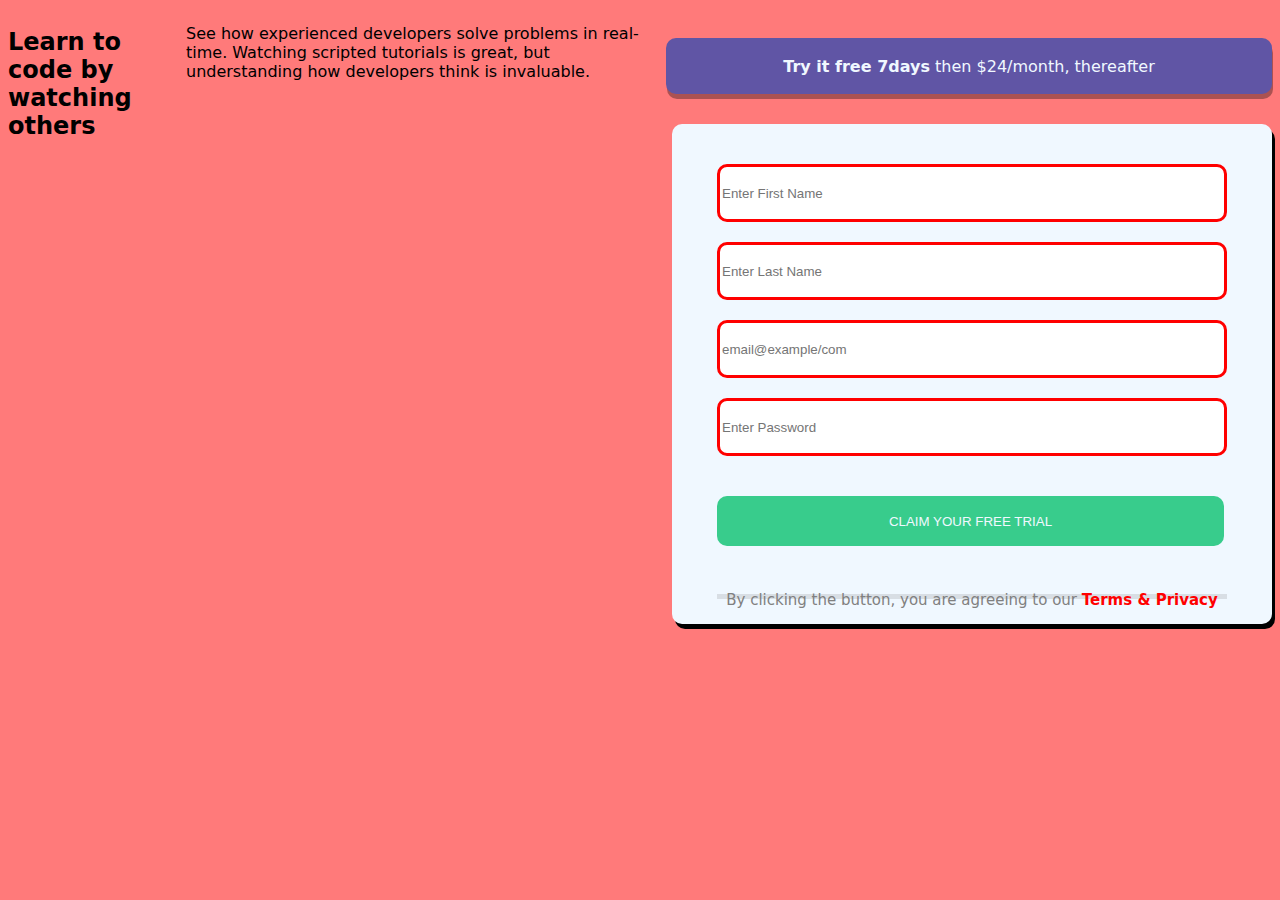
==== index.html @ 1fc63baa "Add files via upload" ====
<!DOCTYPE html>
<html lang="en">
<head>
    <meta charset="UTF-8">
    <meta http-equiv="X-UA-Compatible" content="IE=edge">
    <meta name="viewport" content="width=device-width, initial-scale=1.0">
    <title>Sign In</title>
    <link rel="stylesheet" href="style.css">

    <link rel="stylesheet" href="https://fonts.google.com/specimen/Lexend+Deca">
    <link rel="stylesheet" href="https://fonts.google.com/specimen/Big+Shoulders+Display">
</head>
<body>
    <h2>Learn to code by watching others</h2>
    <p>
        See how experienced developers solve problems in real-time. 
        Watching scripted tutorials is great, but understanding how developers think is invaluable.
    </p>
    <div class="box">
         <div class="container1">
                <p><b>Try it free 7days</b> then $24/month, thereafter</p>
        </div>
        <form>
            <div class="container2">
                <div>
                    <i class="icon-error.svg"></i>
                    <input type="text" placeholder="Enter First Name" name="first" required="First Name cannot be empty" class="firstName" onkeyup="validateFirstName()">
                    <span class="firstNameError"></span>
                </div>
                <div>
                    <i class="icon-error.svg"></i>
                    <input type="text" placeholder="Enter Last Name" name="last" required="Last Name cannot be empty" class="lastName" onkeyup="validateLastName()">
                    <span class="lastNamerror"></span>
                </div>
                <div>
                    <i class="icon-error.svg"></i>
                    <input type="email" placeholder="email@example/com" name="mail" required="Looks like this is not an email" class="email" onkeyup="validateEmail()">
                    <span class="emailError"></span>
                </div>
                <div>
                    <i class="icon-error.svg"></i>
                    <input type="password" placeholder="Enter Password" name="psw" required="Password cannot be empty" class="password" onkeyup="validatePassword()">
                    <span class="pwdError"></span>
                </div>
                <div class="done">
                    <button type="submit" class="signupbtn">CLAIM YOUR FREE TRIAL</button>
                    <span class="btnError"></span>
                </div>
                <p>By clicking the button, you are agreeing to our <a href="#">Terms & Privacy</a></p>
            </div>
        </form>
    </div>
    <script src="script.js"></script>
</body>
</html>
---- style.css ----
html{
    width: 100%;
}

body{
    font-family: system-ui, -apple-system, BlinkMacSystemFont, 'Segoe UI', Roboto, Oxygen, Ubuntu, Cantarell, 'Open Sans', 'Helvetica Neue', sans-serif;
    background-image: url(bg-intro-desktop.png);
    background-color: hsl(0, 100%, 74%);
    display: inline-flex;
}

form{
    float: right;
    box-shadow: 3px 5px;
    background-color: aliceblue;
    width: 600px;
    height: 500px;
    display: inline-flex;
}

.container1 {
    background-color: hsl(248, 32%, 49%);
    width: 600px;
    height: 50px;
    border-radius: 10px;
    text-align: center;
    margin: 30px auto;
    padding: 3px;
    color: aliceblue;
    box-shadow: 1px 5px rgba(13, 9, 9, 0.349);
}

.container2{
    box-shadow: 0px 5px rgba(65, 57, 57, 0.136);
    display: flex;
    flex-direction: column;
    margin: 30px auto;
}

form{
    border-radius: 10px;
}

a{
    font-weight: bold;
    text-decoration: none;
    color: red;
}

input{
    margin: 10px auto;
    width: 500px;
    height: 50px;
    border: 3px solid red;
    border-radius: 10px;
}

button{
    margin: 30px auto;
    width: 507px;
    height: 50px;
    border-radius: 10px;
    background-color: hsl(154, 59%, 51%);
    color: aliceblue;
    border: none;
}

form p{
    text-align: center;
    font-size: 15px;
    color: gray;
}

button:hover{
    cursor: pointer;
}

  
  @media only screen and (max-width: 600px) {
    .form {
      width: 90%;
      padding: 2rem 0.5rem;
    }
  }
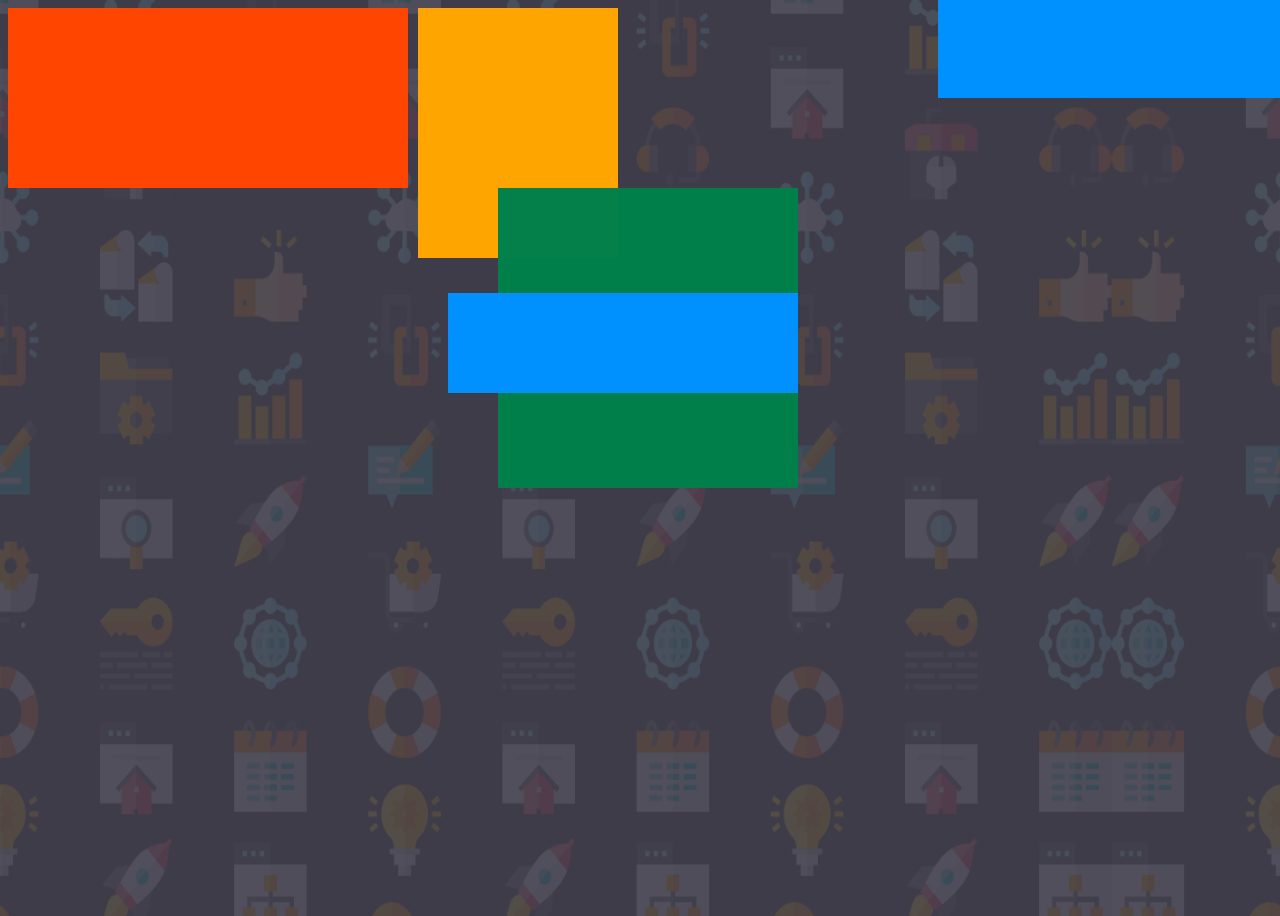
==== commit 7141e755: "Update index.html" ====
--- a/index.html
+++ b/index.html
@@ -4,52 +4,16 @@
     <meta charset="UTF-8">
     <meta http-equiv="X-UA-Compatible" content="IE=edge">
     <meta name="viewport" content="width=device-width, initial-scale=1.0">
-    <title>Sign In</title>
+    <title>Flexbox</title>
     <link rel="stylesheet" href="style.css">
-
-    <link rel="stylesheet" href="https://fonts.google.com/specimen/Lexend+Deca">
-    <link rel="stylesheet" href="https://fonts.google.com/specimen/Big+Shoulders+Display">
 </head>
 <body>
-    <h2>Learn to code by watching others</h2>
-    <p>
-        See how experienced developers solve problems in real-time. 
-        Watching scripted tutorials is great, but understanding how developers think is invaluable.
-    </p>
-    <div class="box">
-         <div class="container1">
-                <p><b>Try it free 7days</b> then $24/month, thereafter</p>
-        </div>
-        <form>
-            <div class="container2">
-                <div>
-                    <i class="icon-error.svg"></i>
-                    <input type="text" placeholder="Enter First Name" name="first" required="First Name cannot be empty" class="firstName" onkeyup="validateFirstName()">
-                    <span class="firstNameError"></span>
-                </div>
-                <div>
-                    <i class="icon-error.svg"></i>
-                    <input type="text" placeholder="Enter Last Name" name="last" required="Last Name cannot be empty" class="lastName" onkeyup="validateLastName()">
-                    <span class="lastNamerror"></span>
-                </div>
-                <div>
-                    <i class="icon-error.svg"></i>
-                    <input type="email" placeholder="email@example/com" name="mail" required="Looks like this is not an email" class="email" onkeyup="validateEmail()">
-                    <span class="emailError"></span>
-                </div>
-                <div>
-                    <i class="icon-error.svg"></i>
-                    <input type="password" placeholder="Enter Password" name="psw" required="Password cannot be empty" class="password" onkeyup="validatePassword()">
-                    <span class="pwdError"></span>
-                </div>
-                <div class="done">
-                    <button type="submit" class="signupbtn">CLAIM YOUR FREE TRIAL</button>
-                    <span class="btnError"></span>
-                </div>
-                <p>By clicking the button, you are agreeing to our <a href="#">Terms & Privacy</a></p>
-            </div>
-        </form>
-    </div>
-    <script src="script.js"></script>
+    <section class="flex-container">
+        <div class="diva"></div>
+        <div class="divb"></div>
+        <div class="divc"></div>
+        <div class="divd"></div>
+        <div class="dive"></div>
+    </section>
 </body>
-</html>+</html>
--- a/style.css
+++ b/style.css
@@ -1,33 +1,86 @@
-html{
+
+
+body{
+    height: 100vh;
     width: 100%;
-}
-
-body{
-    font-family: system-ui, -apple-system, BlinkMacSystemFont, 'Segoe UI', Roboto, Oxygen, Ubuntu, Cantarell, 'Open Sans', 'Helvetica Neue', sans-serif;
-    background-image: url(bg-intro-desktop.png);
-    background-color: hsl(0, 100%, 74%);
+    background-image: url(dekstop.png);
+    background-size: cover;
+    background-position: center;
+    background-repeat: round;
+    background-color: hsl(249, 10%, 26%);
+}
+
+.home{
+    text-align: center;
+    display: flex;
+}
+
+.home h6{
+    color: aliceblue;
+    font-size: 15px;
+    font-weight: 400px;
+}
+
+.box{
+    align-items: center;
+    margin: 150px auto;
+}
+
+.home button{
+    width: 120px;
+    background-color: transparent;
+}
+
+.home button:hover{
+    transform: scale(0.9);
+}
+
+.home button img{
+    width: 100px;    
+    border-radius: 80%;
+}
+
+form{
+    box-shadow: 0px 7px rgba(0, 0, 0, 0.162);
+    background-color: whitesmoke;
+    width: 600px;
     display: inline-flex;
 }
 
-form{
-    float: right;
-    box-shadow: 3px 5px;
-    background-color: aliceblue;
-    width: 600px;
-    height: 500px;
-    display: inline-flex;
-}
-
-.container1 {
+.container1{
+    width: 1000px;
+    max-width: 95%;
+    margin: 0 auto;
+    display: flex;
+    align-items: center;
+}
+
+.main{
+    margin: 30px auto;
+}
+
+.main h1{
+    font-size: 55px;
+    margin: auto;
+    padding-right: 30px;
+    font-family: 'Poppins', sans-serif;
+}
+
+.main p{
+    line-height: 30px;
+    font-size: 20px;
+    letter-spacing: 1px;
+    font-family: 'Poppins', sans-serif;
+}
+
+.form-text p{
     background-color: hsl(248, 32%, 49%);
-    width: 600px;
-    height: 50px;
     border-radius: 10px;
     text-align: center;
-    margin: 30px auto;
-    padding: 3px;
-    color: aliceblue;
-    box-shadow: 1px 5px rgba(13, 9, 9, 0.349);
+    padding: 20px;
+    box-shadow: 0px 7px rgba(0, 0, 0, 0.246);
+    color: white;
+    font-family: 'Poppins', sans-serif;
 }
 
 .container2{
@@ -39,20 +92,24 @@
 
 form{
     border-radius: 10px;
+    margin: 10px auto;
+    font-family: 'Poppins', sans-serif;
 }
 
 a{
     font-weight: bold;
     text-decoration: none;
     color: red;
+    font-family: 'Poppins', sans-serif;
 }
 
 input{
     margin: 10px auto;
     width: 500px;
     height: 50px;
-    border: 3px solid red;
-    border-radius: 10px;
+    border: 1px solid black;
+    border-radius: 10px;
+    font-family: 'Poppins', sans-serif;
 }
 
 button{
@@ -69,16 +126,129 @@
     text-align: center;
     font-size: 15px;
     color: gray;
+    margin: -0px auto;
 }
 
 button:hover{
     cursor: pointer;
 }
 
+.main{
+    color:aliceblue;
+    box-sizing: 50px;
+}  
+
+.grid-container{
+    display: grid;
+    border: transparent;
+    width: 500px;
+    height: 200px;
+    grid-template-columns: repeat(2, 1fr);
+    grid-template-rows: 265px;
+    margin: 30px auto;
+    margin-left: 300px;
+}
+
+.div1{
+    background: orangered;
+    width: 450px;
+    height: 250px;
+    margin: 15px;
+    margin-left: 0px;
+}
+.div2{
+    background: orange;
+    margin: 10px;
+    width: 200px;
+    height: 250px;
+    margin-left: -200px;
+    margin-top: 15px;
+}
+.div3{
+    background: rgba(0, 128, 75, 0.985);
+    margin: auto 0px;
+    margin-top: 10px;
+    width: 300px;
+    height: 300px;
+}
+.div4{
+    background: rgb(0, 145, 255);
+    margin-left: -350px;
+    margin-top: 10px;
+    width: 350px;
+    height: 100px;
+}
+.div5{
+    background: rgb(0, 145, 255);
+    margin-top: -190px;
+    margin-left: 310px;
+    width: 350px;
+    height: 190px;
+}
+
+.flex-container{
+    display: flex;
+    flex-direction: row;
+    flex-wrap: wrap;
+    align-items: center;
+    justify-content: center;
+}
+
+.diva{
+    background: orangered;
+    height: 180px;
+    flex: 300px;
+    align-self: flex-end;
+}
+.divb{
+    background: orange;
+    margin: auto 10px;
+    margin-bottom: -70px;
+    width: 200px;
+    height: 250px;
+    align-self: flex-end;
+    flex: 100px;
+}
+.divc{
+    background: rgba(0, 128, 75, 0.985);
+    order: 1;
+    width: 300px;
+    height: 300px;
+    flex-flow: column;
+}
+.divd{
+    background: rgb(0, 145, 255);
+    margin-left: -350px;
+    margin-top: 10px;
+    width: 350px;
+    height: 100px;
+    order: 1;
+}
+.dive{
+    background: rgb(0, 145, 255);
+    margin-top: -190px;
+    margin-left: 310px;
+    width: 350px;
+    height: 190px;
+}
+
+
+/* For mobile devices */
+  @media (min-width: 375px) and (max-width: 480px){
+    .box {
+        background: hsl(31, 77%, 52%);
+    }
+  }
+
+/* For desktop devices */
+  @media (min-width: 1025px) and (max-width: 1440px){
+    .box {
+      width: 1000px;
+      padding: 2px 1px;
+      display: block;
+    }
+  }
+
+
+
   
-  @media only screen and (max-width: 600px) {
-    .form {
-      width: 90%;
-      padding: 2rem 0.5rem;
-    }
-  }